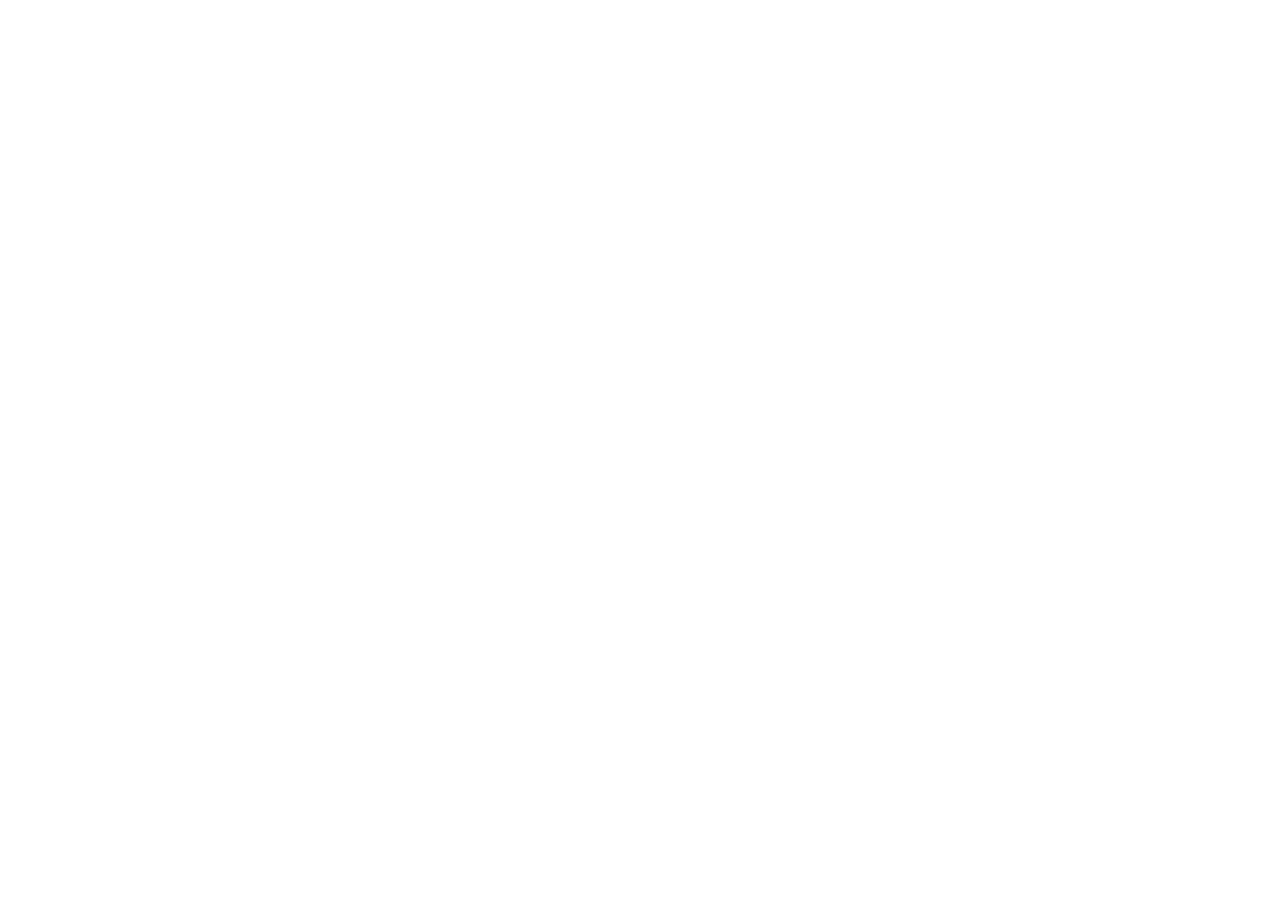
==== projects/etch-a-sketch/index.html @ 2c5d515e "Start the 'Etch-a-Sketch' project" ====
<!DOCTYPE html>
<html lang="en">
<head>
  <meta charset="UTF-8">
  <meta name="viewport" content="width=device-width, initial-scale=1.0">
  <link rel="stylesheet" href="../css-reset.css">
  <link rel="stylesheet" href="./css/style.css">

  <script src="script.js" defer></script>
  
  <title>Etch-a-Sketch</title>
</head>
<body>
  
</body>
</html>
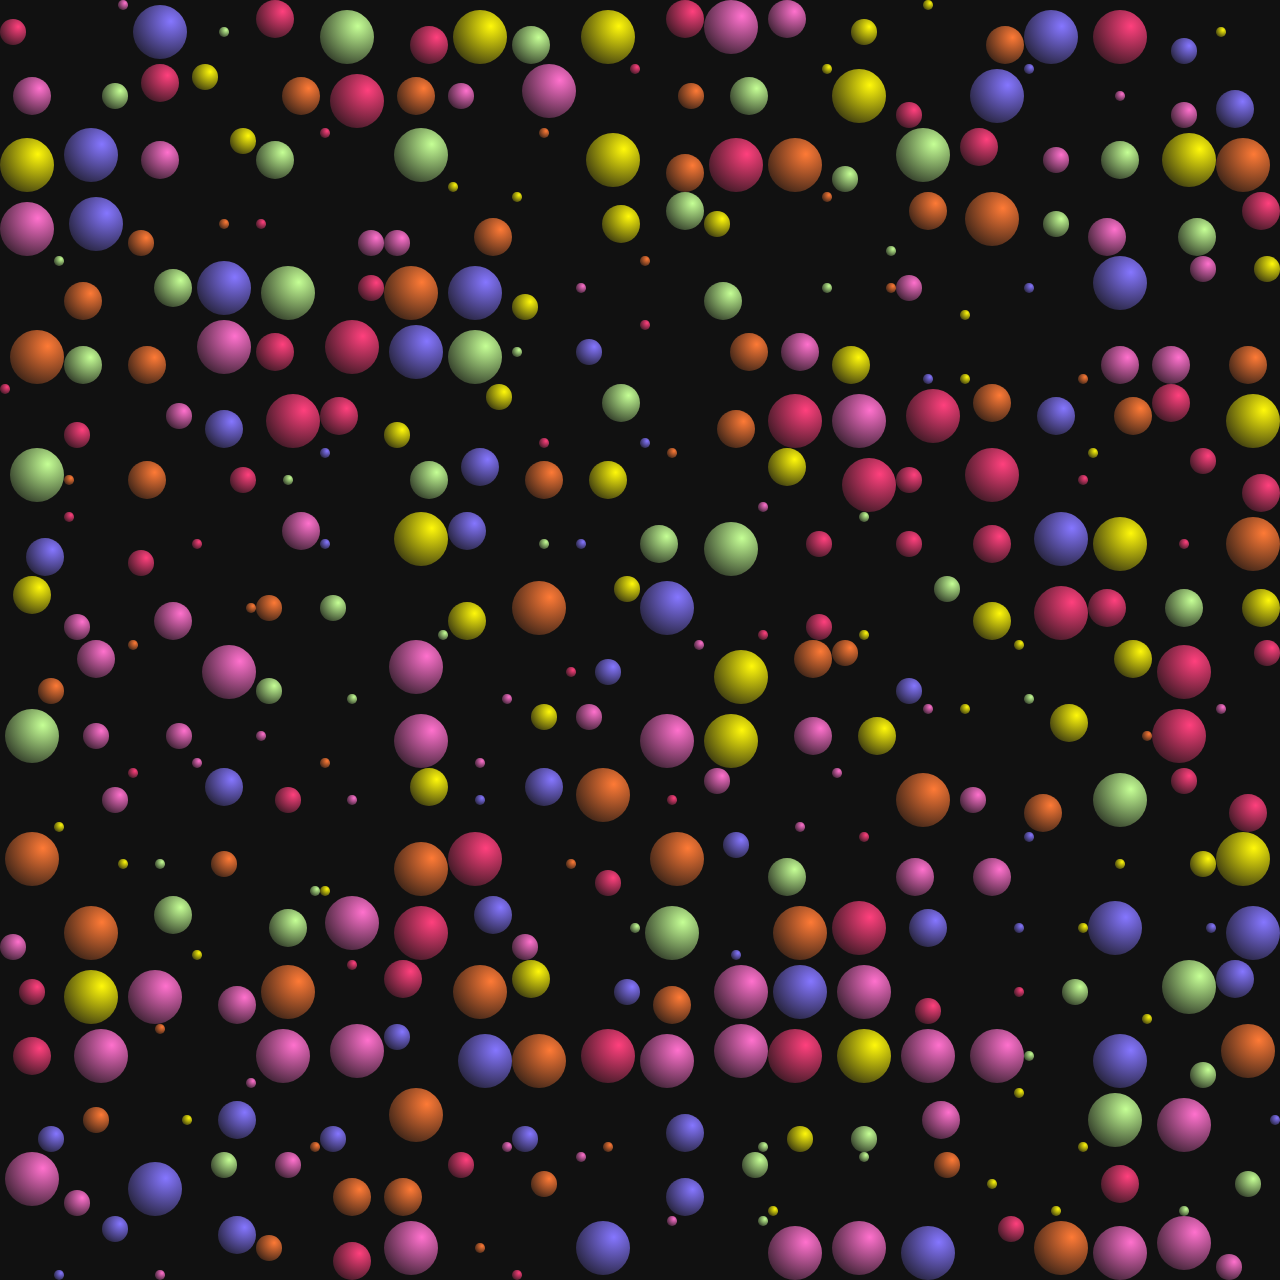
==== commit 36847cb7: "Create spheres with random values" ====
--- a/projects/etch-a-sketch/index.html
+++ b/projects/etch-a-sketch/index.html
@@ -11,6 +11,6 @@
   <title>Etch-a-Sketch</title>
 </head>
 <body>
-  
+  <div class="container"></div>
 </body>
 </html>
--- a/projects/etch-a-sketch/css/style.css
+++ b/projects/etch-a-sketch/css/style.css
@@ -0,0 +1,26 @@
+* {
+  box-sizing: border-box;
+}
+
+body {
+  overflow: hidden;
+  background-color: #111;
+  display: grid;
+}
+
+.container {
+  width: 100vmax;
+  height: 100vmax;
+  display: flex;
+  flex-wrap: wrap;
+}
+
+.container > div {
+  width: 5%;
+  height: 5%;
+  display: grid;
+}
+
+.container > div > div {
+  border-radius: 50%;
+}/*# sourceMappingURL=style.css.map */
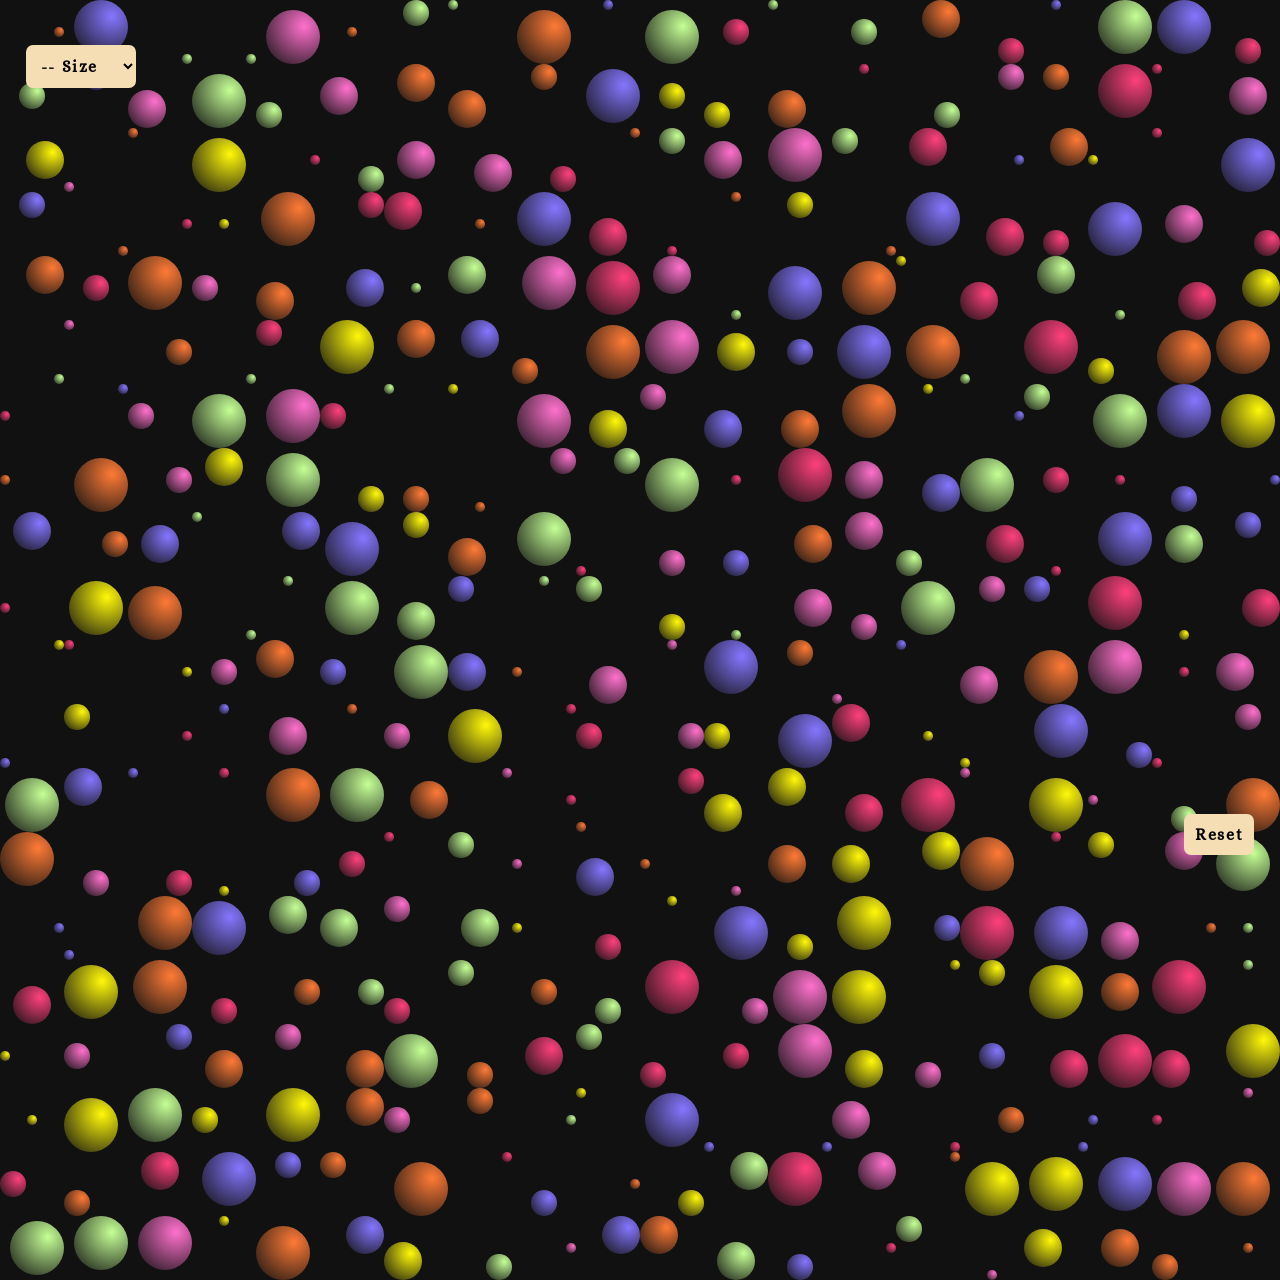
==== commit 91cbb991: "Add size selection and reset functions" ====
--- a/projects/etch-a-sketch/index.html
+++ b/projects/etch-a-sketch/index.html
@@ -7,10 +7,20 @@
   <link rel="stylesheet" href="./css/style.css">
 
   <script src="script.js" defer></script>
-  
+
   <title>Etch-a-Sketch</title>
 </head>
 <body>
   <div class="container"></div>
+
+  <label for="select-size"></label>
+  <select name="size-of-spheres" id="select-size">
+    <option value="">-- Size</option>
+    <option value="bigger">Bigger</option>
+    <option value="smaller">Smaller</option>
+    <option value="default">Default</option>
+  </select>
+
+  <button class="reset">Reset</button>
 </body>
 </html>
--- a/projects/etch-a-sketch/css/style.css
+++ b/projects/etch-a-sketch/css/style.css
@@ -1,3 +1,4 @@
+@import url("https://fonts.googleapis.com/css2?family=Alice&display=swap");
 * {
   box-sizing: border-box;
 }
@@ -23,4 +24,37 @@
 
 .container > div > div {
   border-radius: 50%;
+}
+
+.reset {
+  position: fixed;
+  bottom: 5vh;
+  right: 2vw;
+}
+.reset:active {
+  transform: scale(0.95);
+}
+
+select {
+  position: fixed;
+  top: 5vh;
+  left: 2vw;
+}
+
+.reset,
+select {
+  background-color: #f5deb3;
+  font-family: Alice, serif;
+  font-size: 1rem;
+  letter-spacing: 0.1em;
+  font-weight: 700;
+  border: 0;
+  border-radius: 7px;
+  cursor: pointer;
+  padding: 0.7rem;
+  transition: background-color 0.3s;
+}
+.reset:hover,
+select:hover {
+  background-color: #edc478;
 }/*# sourceMappingURL=style.css.map */
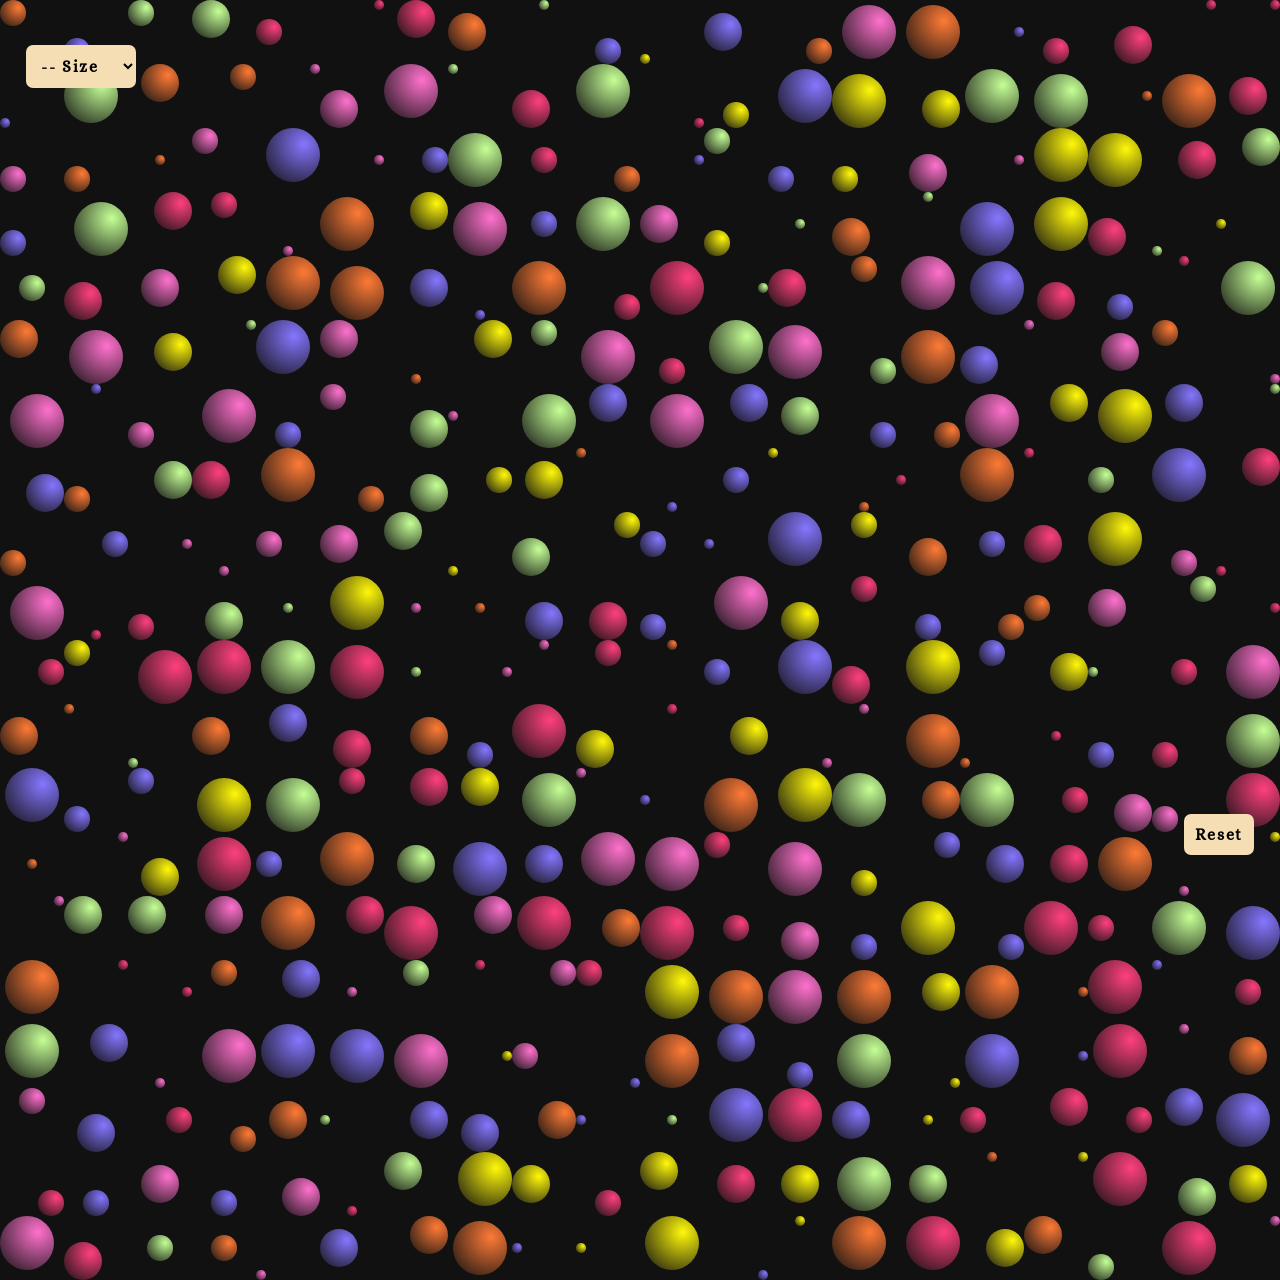
==== commit 6d1800cd: "Fix(Etch a Sketch): fix issues with the container A lot of weird things happened on mobile screen, w" ====
--- a/projects/etch-a-sketch/index.html
+++ b/projects/etch-a-sketch/index.html
@@ -11,7 +11,7 @@
   <title>Etch-a-Sketch</title>
 </head>
 <body>
-  <div class="container"></div>
+  <div class="outer-container"></div>
 
   <label for="select-size"></label>
   <select name="size-of-spheres" id="select-size">
--- a/projects/etch-a-sketch/css/style.css
+++ b/projects/etch-a-sketch/css/style.css
@@ -5,8 +5,11 @@
 
 body {
   overflow: hidden;
+}
+
+.outer-container {
   background-color: #111;
-  display: grid;
+  overflow: hidden;
 }
 
 .container {
